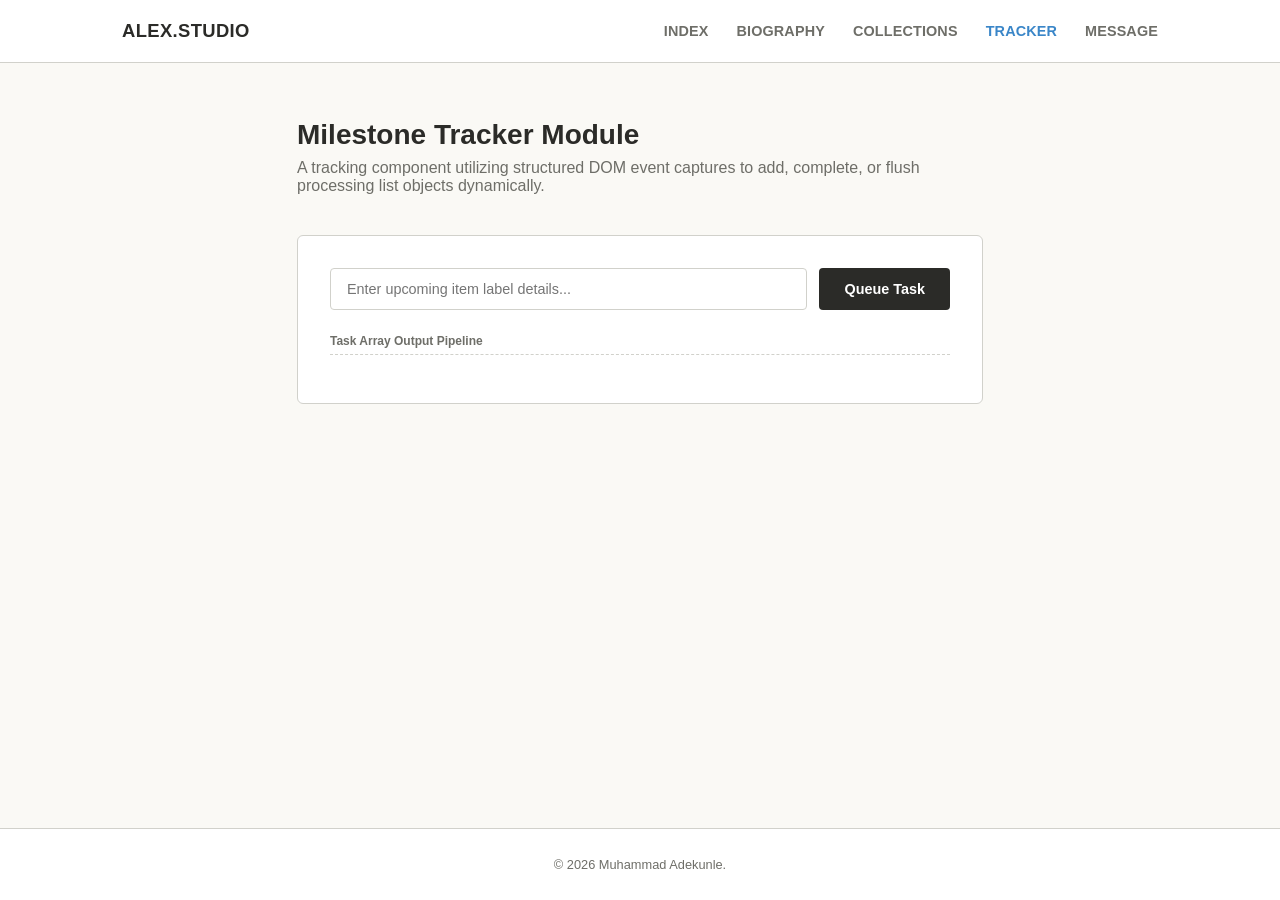
==== planner.html @ 7ea16d48 "Add files via upload" ====
<!DOCTYPE html>
<html lang="en">
<head>
    <meta charset="UTF-8">
    <meta name="viewport" content="width=device-width, initial-scale=1.0">
    <title>Tracker | Graphic Studio</title>
    <link rel="stylesheet" href="style.css">
</head>
<body>
    <header class="graphic-header">
        <nav class="graphic-navbar">
            <div class="graphic-logo-mark">ALEX.STUDIO</div>
            <div class="graphic-navigation-links">
                <a href="index.html">INDEX</a>
                <a href="about.html">BIOGRAPHY</a>
                <a href="projects.html">COLLECTIONS</a>
                <a href="planner.html" class="active-item">TRACKER</a>
                <a href="contact.html">MESSAGE</a>
            </div>
        </nav>
    </header>

    <main class="graphic-body-container narrow-view-block">
        <h2 class="graphic-block-heading">Milestone Tracker Module</h2>
        <p class="graphic-block-desc-text">A tracking component utilizing structured DOM event captures to add, complete, or flush processing list objects dynamically.</p>

        <section class="graphic-planner-card-box">
            <div class="graphic-flex-form-row">
                <input type="text" id="studioTaskInputField" placeholder="Enter upcoming item label details...">
                <button id="studioTaskCommitTrigger" class="graphic-action-btn solid-color-btn">Queue Task</button>
            </div>

            <div class="graphic-tracker-status-bar">
                <span>Task Array Output Pipeline</span>
            </div>

            <ul id="studioTasksDisplayArea" class="graphic-unordered-list-group">
                <!-- Altered programmatically inside worker execution scripts -->
            </ul>
        </section>
    </main>

    <footer class="graphic-site-footer">
        <p>&copy; 2026 Muhammad Adekunle.</p>
    </footer>

    <script src="planner.js"></script>
</body>
</html>
---- style.css ----
/* --- Visual Theme Custom Variables --- */
:root {
    --g-bg: #FAF9F5; /* Warm Ivory */
    --g-surface: #FFFFFF;
    --g-border: #D1D1CB;
    --g-dark: #2B2B28;
    --g-muted: #6E6E68;
    --g-accent: #3A86C8; /* Soft Pastel Blue Accent */
    --g-error: #D93838;
    --g-success: #2E8A4F;
}

* {
    box-sizing: border-box;
    margin: 0;
    padding: 0;
    font-family: 'Inter', -apple-system, BlinkMacSystemFont, "Segoe UI", Roboto, sans-serif;
}

body {
    background-color: var(--g-bg);
    color: var(--g-dark);
    display: flex;
    flex-direction: column;
    min-height: 100vh;
}

/* --- Navigation Header --- */
.graphic-header {
    background-color: var(--g-surface);
    border-bottom: 1px solid var(--g-border);
}

.graphic-navbar {
    max-width: 1100px;
    margin: 0 auto;
    padding: 1.25rem 2rem;
    display: flex;
    justify-content: space-between;
    align-items: center;
}

.graphic-logo-mark {
    font-weight: 800;
    font-size: 1.15rem;
    letter-spacing: 0.02em;
    color: var(--g-dark);
}

.graphic-navigation-links {
    display: flex;
    gap: 1.75rem;
}

.graphic-navigation-links a {
    text-decoration: none;
    color: var(--g-muted);
    font-size: 0.9rem;
    font-weight: 600;
    letter-spacing: 0.01em;
    transition: color 0.2s;
}

.graphic-navigation-links a:hover,
.graphic-navigation-links a.active-item {
    color: var(--g-accent);
}

/* --- Structural Core Viewport Container Panels --- */
.graphic-body-container {
    flex: 1;
    max-width: 1100px;
    width: 100%;
    margin: 0 auto;
    padding: 3.5rem 2rem;
}

.flex-alignment-center {
    display: flex;
    align-items: center;
    justify-content: center;
}

.narrow-view-block {
    max-width: 750px;
}

.graphic-block-heading {
    font-size: 1.75rem;
    font-weight: 750;
    margin-bottom: 0.5rem;
    color: var(--g-dark);
}

.graphic-block-desc-text {
    color: var(--g-muted);
    margin-bottom: 2.5rem;
    font-size: 1rem;
}

/* --- Layout Managers (Flexbox/Grid Assemblies) --- */
.split-asymmetric-layout {
    display: grid;
    grid-template-columns: 1.1fr 0.9fr;
    gap: 3.5rem;
    margin-bottom: 3rem;
}

.graphic-flex-cards-grid {
    display: grid;
    grid-template-columns: repeat(auto-fit, minmax(290px, 1fr));
    gap: 2rem;
}

/* --- Unique Asymmetric Hero Layout --- */
.graphic-hero-card {
    display: flex;
    background: var(--g-surface);
    border: 1px solid var(--g-border);
    border-radius: 8px;
    padding: 3rem;
    gap: 2.5rem;
    box-shadow: 0 4px 12px rgba(43,43,40,0.03);
}

.graphic-round-avatar {
    width: 140px;
    height: 140px;
    border-radius: 50%;
    object-fit: cover;
    border: 4px solid var(--g-bg);
    outline: 1px solid var(--g-border);
}

.graphic-pill-badge {
    display: inline-block;
    background: #EAEAE4;
    color: var(--g-muted);
    font-size: 0.7rem;
    font-weight: 700;
    padding: 0.3rem 0.6rem;
    border-radius: 4px;
    margin-bottom: 1rem;
    letter-spacing: 0.03em;
}

.hero-right-column h1 {
    font-size: 2.2rem;
    font-weight: 800;
    line-height: 1.15;
    margin-bottom: 0.75rem;
}

.graphic-sub-intro {
    font-size: 1.1rem;
    color: var(--g-accent);
    margin-bottom: 1rem;
    font-weight: 600;
}

.graphic-body-p {
    color: var(--g-muted);
    line-height: 1.6;
    font-size: 0.95rem;
    margin-bottom: 2rem;
}

/* --- About View Layout Additions --- */
.graphic-text-spacing {
    margin-bottom: 1.5rem;
    line-height: 1.55;
    color: #3B3B37;
}

.graphic-subheading {
    font-size: 1.1rem;
    font-weight: 700;
    margin: 2rem 0 0.75rem 0;
    color: var(--g-dark);
}

.graphic-custom-table {
    width: 100%;
    border-collapse: collapse;
    margin-bottom: 2rem;
    font-size: 0.9rem;
}

.graphic-custom-table th, .graphic-custom-table td {
    padding: 0.75rem;
    text-align: left;
    border-bottom: 1px solid var(--g-border);
}

.graphic-custom-table th {
    color: var(--g-dark);
    font-weight: 700;
}

.graphic-badge-cloud {
    display: flex;
    flex-wrap: wrap;
    gap: 0.5rem;
}

.cloud-badge {
    background: var(--g-surface);
    border: 1px solid var(--g-border);
    padding: 0.4rem 0.8rem;
    font-size: 0.8rem;
    font-weight: 600;
    border-radius: 4px;
}

.graphic-video-showcase { margin-top: 3rem; }
.graphic-embedded-frame {
    background: #111;
    border-radius: 6px;
    overflow: hidden;
    line-height: 0;
}
.graphic-embedded-frame video { width: 100%; height: auto; }

/* --- Showroom Component Cards --- */
.graphic-showroom-card {
    background: var(--g-surface);
    border: 1px solid var(--g-border);
    border-radius: 6px;
    overflow: hidden;
    transition: transform 0.2s, border-color 0.2s;
}

.graphic-showroom-card:hover {
    transform: translateY(-2px);
    border-color: var(--g-accent);
}

.showroom-image-holder img {
    width: 100%;
    height: auto;
    display: block;
    border-bottom: 1px solid var(--g-border);
}

.showroom-card-details {
    padding: 1.5rem;
}

.showroom-card-details h3 {
    font-size: 1.05rem;
    font-weight: 700;
    margin-bottom: 0.5rem;
}

.showroom-card-details p {
    font-size: 0.85rem;
    color: var(--g-muted);
    line-height: 1.5;
    margin-bottom: 1.5rem;
}

.showroom-link-anchor {
    font-size: 0.85rem;
    font-weight: 700;
    color: var(--g-dark);
    text-decoration: none;
}

.showroom-link-anchor:hover {
    color: var(--g-accent);
}

/* --- Planner Specific Structuring --- */
.graphic-planner-card-box {
    background: var(--g-surface);
    border: 1px solid var(--g-border);
    border-radius: 6px;
    padding: 2rem;
}

.graphic-flex-form-row {
    display: flex;
    gap: 0.75rem;
}

.graphic-flex-form-row input {
    flex: 1;
    padding: 0.75rem 1rem;
    border: 1px solid var(--g-border);
    border-radius: 4px;
    font-size: 0.9rem;
    outline: none;
}

.graphic-flex-form-row input:focus {
    border-color: var(--g-accent);
}

.graphic-tracker-status-bar {
    margin: 1.5rem 0 1rem 0;
    font-size: 0.75rem;
    font-weight: 700;
    color: var(--g-muted);
    border-bottom: 1px dashed var(--g-border);
    padding-bottom: 0.4rem;
}

.graphic-unordered-list-group {
    list-style: none;
}

.graphic-row-task {
    display: flex;
    justify-content: space-between;
    align-items: center;
    padding: 0.85rem 0;
    border-bottom: 1px solid #EAEAE4;
}

.graphic-row-task:last-child {
    border-bottom: none;
}

.graphic-row-task.task-done span {
    text-decoration: line-through;
    color: var(--g-muted);
}

.graphic-util-btn {
    background: transparent;
    border: 1px solid var(--g-border);
    padding: 0.35rem 0.65rem;
    font-size: 0.75rem;
    font-weight: 600;
    border-radius: 4px;
    cursor: pointer;
    margin-left: 0.4rem;
}

.graphic-util-btn.opt-check:hover { border-color: var(--g-success); color: var(--g-success); }
.graphic-util-btn.opt-trash:hover { border-color: var(--g-error); color: var(--g-error); }

/* --- Styled Form Interface --- */
.graphic-styled-form {
    background: var(--g-surface);
    border: 1px solid var(--g-border);
    border-radius: 6px;
    padding: 2.5rem;
}

.graphic-input-block {
    margin-bottom: 1.25rem;
}

.graphic-input-block label {
    display: block;
    font-size: 0.85rem;
    font-weight: 600;
    margin-bottom: 0.4rem;
    color: var(--g-dark);
}

.graphic-input-block input,
.graphic-input-block textarea {
    width: 100%;
    padding: 0.75rem;
    border: 1px solid var(--g-border);
    border-radius: 4px;
    font-size: 0.9rem;
    outline: none;
    background: var(--g-bg);
}

.graphic-input-block input:focus,
.graphic-input-block textarea:focus {
    border-color: var(--g-accent);
    background: var(--g-surface);
}

.graphic-alert-overlay-box {
    background-color: #FFF2F2;
    color: var(--g-error);
    border: 1px solid #F2C2C2;
    padding: 1rem;
    font-size: 0.85rem;
    border-radius: 4px;
    margin-bottom: 1.5rem;
    line-height: 1.5;
}

.state-hidden { display: none; }

/* --- Interactive Action Buttons --- */
.graphic-button-row { display: flex; gap: 1rem; }
.graphic-action-btn {
    display: inline-block;
    padding: 0.75rem 1.5rem;
    text-decoration: none;
    font-weight: 600;
    font-size: 0.9rem;
    border-radius: 4px;
    cursor: pointer;
    border: 1px solid transparent;
    transition: background 0.2s;
}

.graphic-action-btn.solid-color-btn { background: var(--g-dark); color: var(--g-surface); }
.graphic-action-btn.solid-color-btn:hover { background: var(--g-accent); }
.graphic-action-btn.transparent-outline-btn { background: transparent; color: var(--g-dark); border-color: var(--g-dark); }
.graphic-action-btn.transparent-outline-btn:hover { background: var(--g-dark); color: var(--g-surface); }
.stretch-btn { width: 100%; text-align: center; }

.graphic-site-footer {
    background-color: var(--g-surface);
    border-top: 1px solid var(--g-border);
    padding: 1.75rem;
    text-align: center;
    font-size: 0.8rem;
    color: var(--g-muted);
}

/* --- Mobile Display Breakpoints --- */
@media (max-width: 800px) {
    .graphic-navbar { flex-direction: column; gap: 1rem; text-align: center; }
    .graphic-navigation-links { width: 100%; justify-content: space-around; }
    .graphic-hero-card { flex-direction: column; align-items: center; text-align: center; padding: 2rem 1.5rem; }
    .split-asymmetric-layout { grid-template-columns: 1fr; gap: 2rem; }
    .graphic-button-row { flex-direction: column; }
}
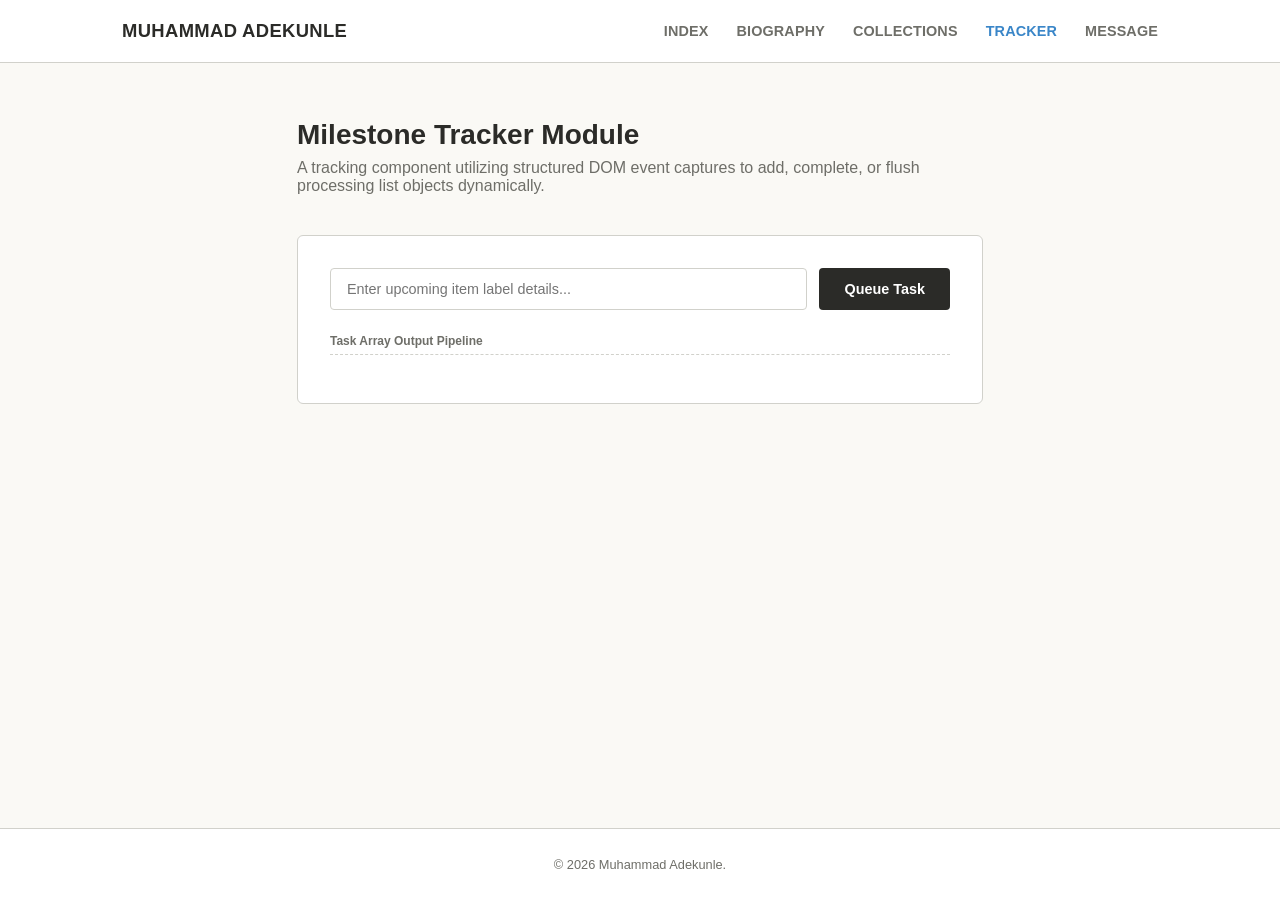
==== commit 8e6a4f72: "Add files via upload" ====
--- a/planner.html
+++ b/planner.html
@@ -9,7 +9,7 @@
 <body>
     <header class="graphic-header">
         <nav class="graphic-navbar">
-            <div class="graphic-logo-mark">ALEX.STUDIO</div>
+            <div class="graphic-logo-mark">MUHAMMAD ADEKUNLE</div>
             <div class="graphic-navigation-links">
                 <a href="index.html">INDEX</a>
                 <a href="about.html">BIOGRAPHY</a>
